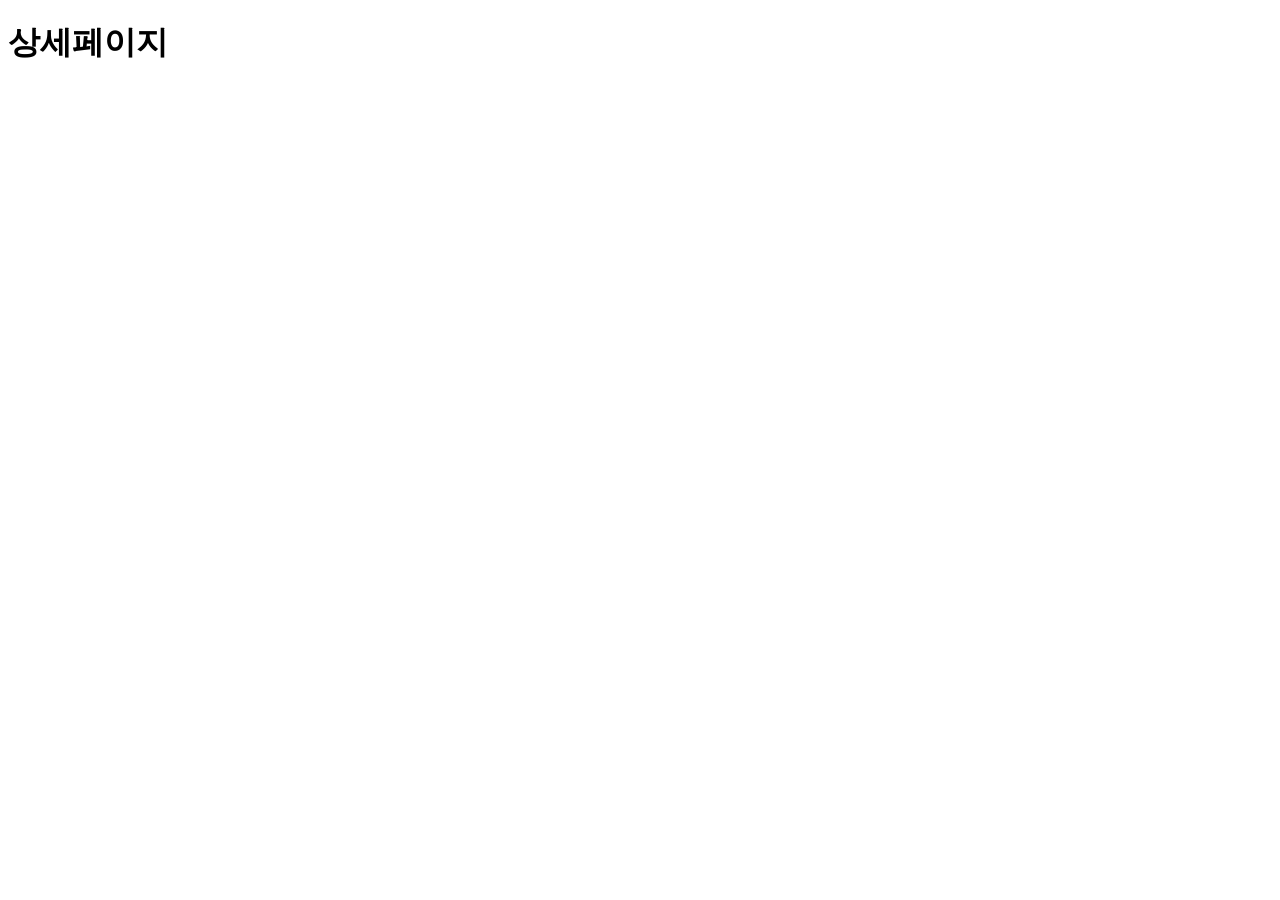
==== sub/detail/detail.html @ cca77a88 "main page finish" ====
<!DOCTYPE html>
<html lang="en">
<head>
    <meta charset="UTF-8">
    <meta name="viewport" content="width=device-width, initial-scale=1.0">
    <title>상세페이지</title>
    <link rel="stylesheet" href="css/detail.css">
</head>
<body>
    <h1>상세페이지</h1>
</body>
</html>
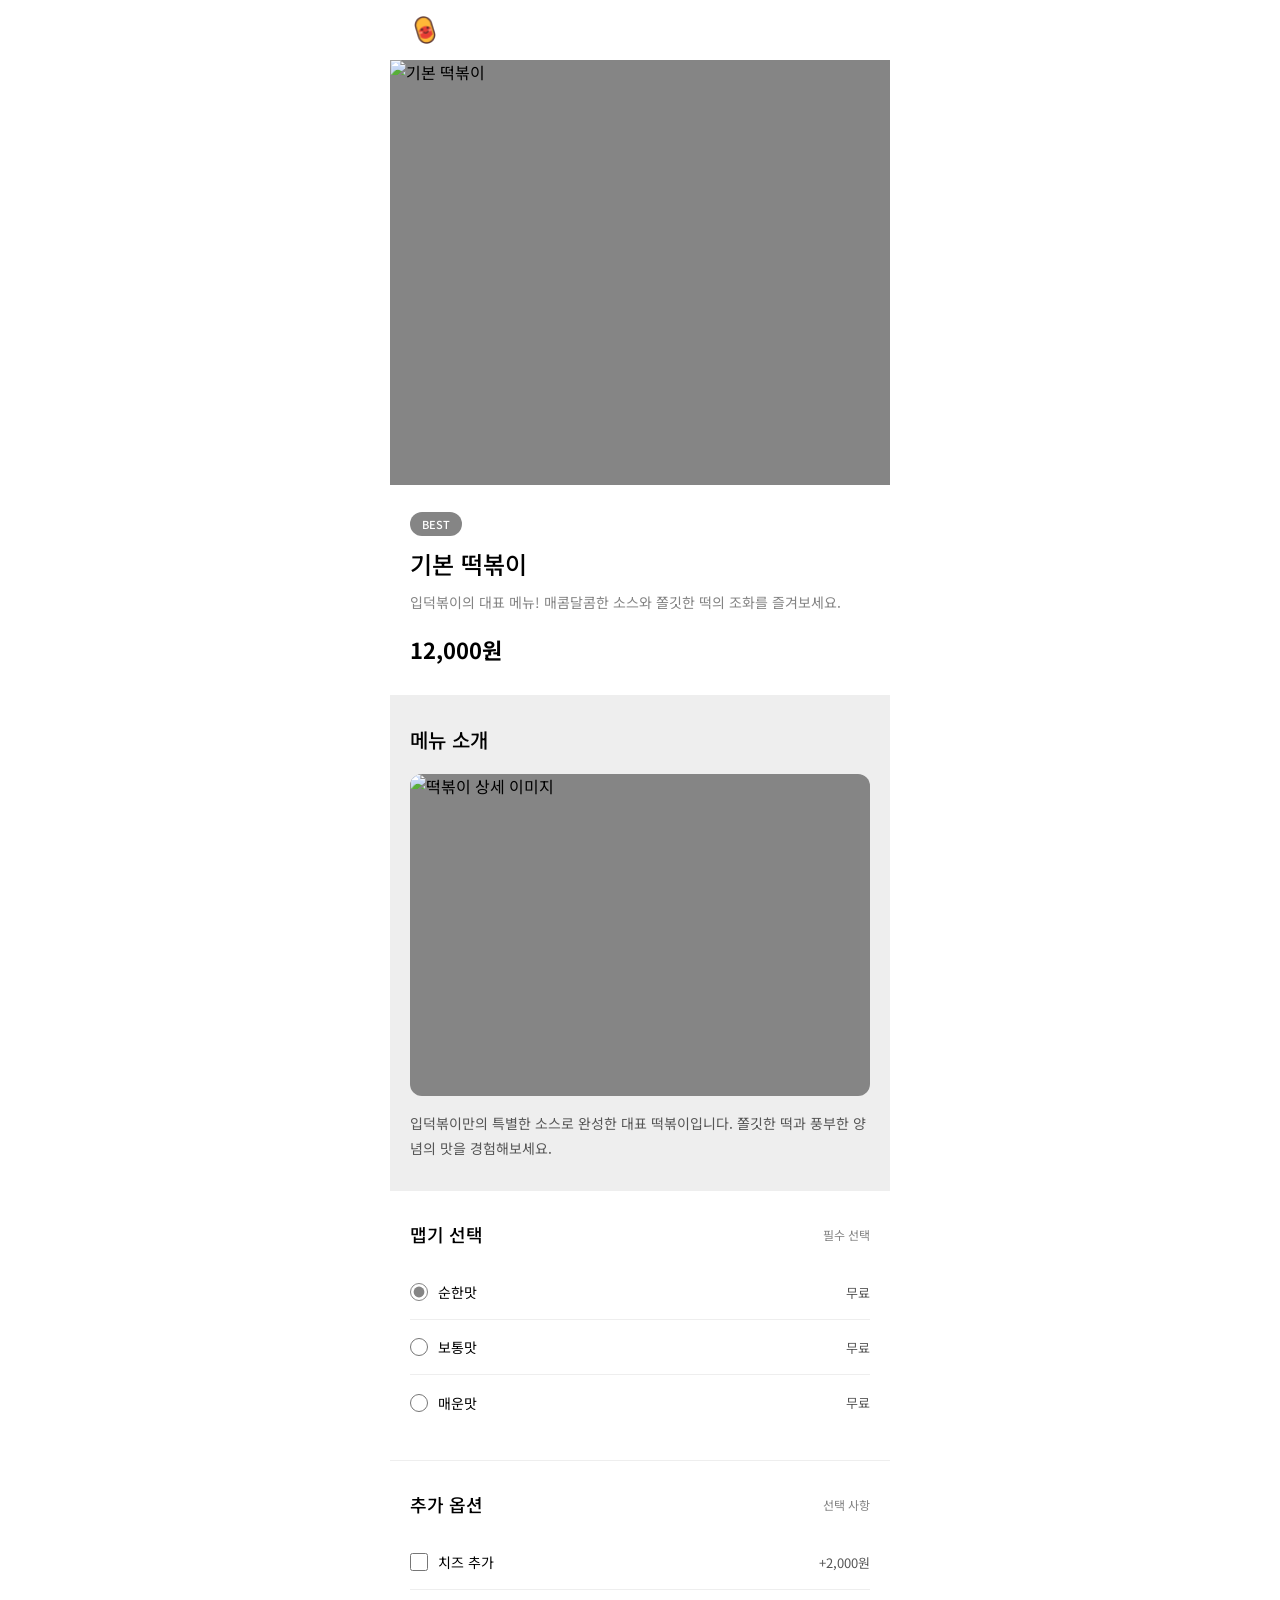
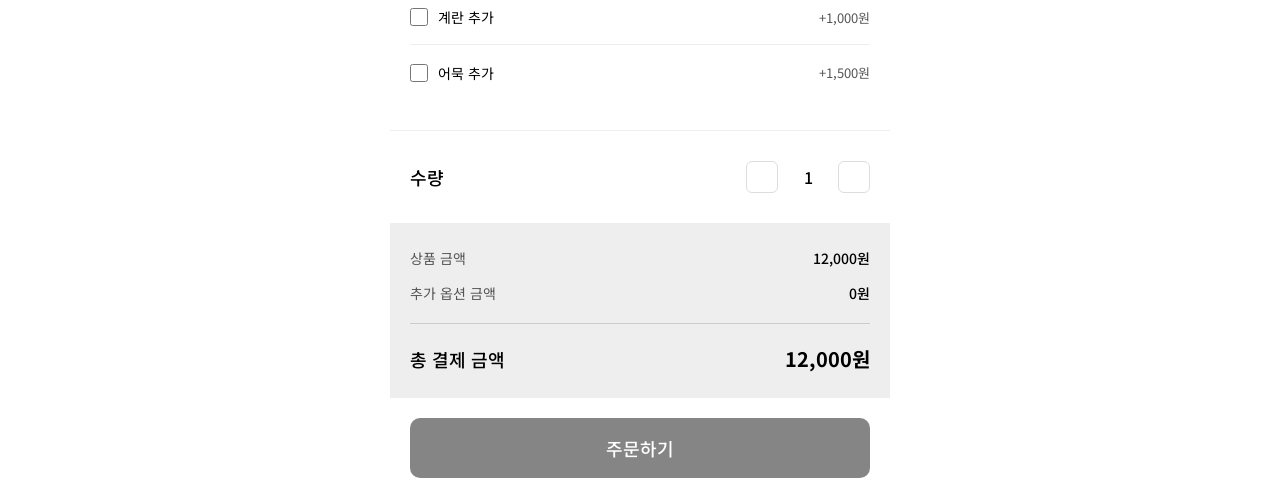
==== commit e4b70abd: "메뉴 수정, 페이지 제작" ====
--- a/sub/detail/detail.html
+++ b/sub/detail/detail.html
@@ -1,12 +1,337 @@
+
 <!DOCTYPE html>
-<html lang="en">
+<html lang="ko">
 <head>
-    <meta charset="UTF-8">
-    <meta name="viewport" content="width=device-width, initial-scale=1.0">
-    <title>상세페이지</title>
-    <link rel="stylesheet" href="css/detail.css">
+  <meta charset="UTF-8">
+  <meta name="viewport" content="width=device-width, initial-scale=1.0">
+  <title>메뉴 상세페이지</title>
+
+  <!-- Noto Sans KR -->
+  <link rel="preconnect" href="https://fonts.googleapis.com">
+  <link rel="preconnect" href="https://fonts.gstatic.com" crossorigin>
+  <link href="https://fonts.googleapis.com/css2?family=Noto+Sans+KR:wght@300;400;500;700&display=swap" rel="stylesheet">
+
+  <!-- Lucide Icons -->
+  <script src="https://unpkg.com/lucide@latest"></script>
+
+  <link rel="stylesheet" href="css/detail.css">
 </head>
+
 <body>
-    <h1>상세페이지</h1>
+
+  <div class="container">
+
+    <!-- HEADER -->
+    <header class="header">
+      <a href="../../index.html" class="logo">
+        <img src="../../img/logo.png" alt="입덕볶이 로고">
+      </a>
+
+      <button class="menu-btn" id="menuOpen" aria-label="메뉴 열기">
+        <i data-lucide="menu"></i>
+      </button>
+    </header>
+
+
+    <!-- PRODUCT IMAGE -->
+    <section class="product-image-section">
+
+      <div class="product-image">
+        <img src="../../images/menu-01.jpg" alt="기본 떡볶이">
+      </div>
+
+    </section>
+
+
+    <!-- PRODUCT INFO -->
+    <section class="product-info">
+
+      <span class="product-badge">BEST</span>
+
+      <h1 class="product-name">기본 떡볶이</h1>
+
+      <p class="product-desc">
+        입덕볶이의 대표 메뉴!
+        매콤달콤한 소스와 쫄깃한 떡의 조화를 즐겨보세요.
+      </p>
+
+      <strong class="product-price">12,000원</strong>
+
+    </section>
+
+
+    <!-- PRODUCT DESCRIPTION -->
+    <section class="product-description">
+
+      <h2 class="section-title">메뉴 소개</h2>
+
+      <div class="description-image">
+        <img src="../../images/menu-detail-01.jpg" alt="떡볶이 상세 이미지">
+      </div>
+
+      <p class="description-text">
+        입덕볶이만의 특별한 소스로 완성한 대표 떡볶이입니다.
+        쫄깃한 떡과 풍부한 양념의 맛을 경험해보세요.
+      </p>
+
+    </section>
+
+
+    <!-- SPICY OPTION -->
+    <section class="option-section">
+
+      <div class="option-title">
+        <h2>맵기 선택</h2>
+        <span>필수 선택</span>
+      </div>
+
+      <div class="option-list">
+
+        <label class="option-item">
+          <input type="radio" name="spicy" value="0" checked>
+          <span class="option-label">순한맛</span>
+          <span class="option-price">무료</span>
+        </label>
+
+        <label class="option-item">
+          <input type="radio" name="spicy" value="0">
+          <span class="option-label">보통맛</span>
+          <span class="option-price">무료</span>
+        </label>
+
+        <label class="option-item">
+          <input type="radio" name="spicy" value="0">
+          <span class="option-label">매운맛</span>
+          <span class="option-price">무료</span>
+        </label>
+
+      </div>
+
+    </section>
+
+
+    <!-- EXTRA OPTION -->
+    <section class="option-section">
+
+      <div class="option-title">
+        <h2>추가 옵션</h2>
+        <span>선택 사항</span>
+      </div>
+
+      <div class="option-list">
+
+        <label class="option-item">
+          <input type="checkbox" class="extra-option" value="2000">
+          <span class="option-label">치즈 추가</span>
+          <span class="option-price">+2,000원</span>
+        </label>
+
+        <label class="option-item">
+          <input type="checkbox" class="extra-option" value="1000">
+          <span class="option-label">계란 추가</span>
+          <span class="option-price">+1,000원</span>
+        </label>
+
+        <label class="option-item">
+          <input type="checkbox" class="extra-option" value="1500">
+          <span class="option-label">어묵 추가</span>
+          <span class="option-price">+1,500원</span>
+        </label>
+
+      </div>
+
+    </section>
+
+
+    <!-- QUANTITY -->
+    <section class="quantity-section">
+
+      <h2>수량</h2>
+
+      <div class="quantity-control">
+        <button type="button" id="minusBtn" aria-label="수량 감소">
+          <i data-lucide="minus"></i>
+        </button>
+
+        <span id="quantity">1</span>
+
+        <button type="button" id="plusBtn" aria-label="수량 증가">
+          <i data-lucide="plus"></i>
+        </button>
+      </div>
+
+    </section>
+
+
+    <!-- TOTAL PRICE -->
+    <section class="total-section">
+
+      <div class="total-row">
+        <span>상품 금액</span>
+        <strong id="basePrice">12,000원</strong>
+      </div>
+
+      <div class="total-row">
+        <span>추가 옵션 금액</span>
+        <strong id="extraPrice">0원</strong>
+      </div>
+
+      <div class="total-row total-final">
+        <span>총 결제 금액</span>
+        <strong id="totalPrice">12,000원</strong>
+      </div>
+
+    </section>
+
+
+    <!-- ORDER BUTTON -->
+    <section class="order-section">
+
+      <button type="button" class="order-btn" id="orderBtn">
+        주문하기
+      </button>
+
+    </section>
+
+
+    <!-- SIDE MENU -->
+    <nav class="side-menu" id="sideMenu">
+
+      <div class="side-menu-header">
+        <button class="menu-close" id="menuClose" aria-label="메뉴 닫기">
+          <i data-lucide="x"></i>
+        </button>
+      </div>
+
+      <ul class="side-menu-list">
+        <li><a href="../lists/lists.html">떡볶이 메뉴</a></li>
+        <li><a href="#">소개</a></li>
+        <li><a href="#">커뮤니티</a></li>
+        <li><a href="#">로그인</a></li>
+      </ul>
+
+    </nav>
+
+  </div>
+
+
+  <!-- MENU OVERLAY -->
+  <div class="menu-overlay" id="menuOverlay"></div>
+
+
+  <!-- JAVASCRIPT -->
+  <script>
+    lucide.createIcons();
+
+    // SIDE MENU
+    const menuOpen = document.getElementById('menuOpen');
+    const menuClose = document.getElementById('menuClose');
+    const sideMenu = document.getElementById('sideMenu');
+    const menuOverlay = document.getElementById('menuOverlay');
+
+    function openMenu() {
+      sideMenu.classList.add('active');
+      menuOverlay.classList.add('active');
+      document.body.classList.add('menu-open');
+    }
+
+    function closeMenu() {
+      sideMenu.classList.remove('active');
+      menuOverlay.classList.remove('active');
+      document.body.classList.remove('menu-open');
+    }
+
+    menuOpen.addEventListener('click', openMenu);
+    menuClose.addEventListener('click', closeMenu);
+    menuOverlay.addEventListener('click', closeMenu);
+
+    document.querySelectorAll('.side-menu-list a').forEach(link => {
+      link.addEventListener('click', closeMenu);
+    });
+
+    document.addEventListener('keydown', event => {
+      if (event.key === 'Escape') closeMenu();
+    });
+
+
+    // PRODUCT PRICE
+    const basePrice = 12000;
+    let quantity = 1;
+
+    const quantityText = document.getElementById('quantity');
+    const minusBtn = document.getElementById('minusBtn');
+    const plusBtn = document.getElementById('plusBtn');
+
+    const extraOptions = document.querySelectorAll('.extra-option');
+
+    const basePriceText = document.getElementById('basePrice');
+    const extraPriceText = document.getElementById('extraPrice');
+    const totalPriceText = document.getElementById('totalPrice');
+
+    function formatPrice(price) {
+      return price.toLocaleString('ko-KR') + '원';
+    }
+
+    function updatePrice() {
+
+      let extraPrice = 0;
+
+      extraOptions.forEach(option => {
+        if (option.checked) {
+          extraPrice += Number(option.value);
+        }
+      });
+
+      const totalPrice = (basePrice + extraPrice) * quantity;
+
+      quantityText.textContent = quantity;
+
+      basePriceText.textContent = formatPrice(basePrice * quantity);
+      extraPriceText.textContent = formatPrice(extraPrice * quantity);
+      totalPriceText.textContent = formatPrice(totalPrice);
+    }
+
+    minusBtn.addEventListener('click', () => {
+      if (quantity > 1) {
+        quantity--;
+        updatePrice();
+      }
+    });
+
+    plusBtn.addEventListener('click', () => {
+      quantity++;
+      updatePrice();
+    });
+
+    extraOptions.forEach(option => {
+      option.addEventListener('change', updatePrice);
+    });
+
+    // ORDER BUTTON
+    document.getElementById('orderBtn').addEventListener('click', () => {
+
+      const orderData = {
+        name: '기본 떡볶이',
+        quantity: quantity,
+        options: Array.from(extraOptions)
+          .filter(option => option.checked)
+          .map(option => ({
+            name: option.nextElementSibling.textContent,
+            price: Number(option.value)
+          })),
+        totalPrice: (basePrice + Array.from(extraOptions)
+          .filter(option => option.checked)
+          .reduce((sum, option) => sum + Number(option.value), 0)) * quantity
+      };
+
+      sessionStorage.setItem('orderData', JSON.stringify(orderData));
+
+      location.href = '../payment/payment.html';
+    });
+
+    updatePrice();
+
+  </script>
+
 </body>
-</html>+</html>
--- a/sub/detail/css/detail.css
+++ b/sub/detail/css/detail.css
@@ -0,0 +1,476 @@
+
+/* =========================
+   GLOBAL
+========================= */
+
+* {
+  margin: 0;
+  padding: 0;
+  box-sizing: border-box;
+}
+
+a {
+  text-decoration: none;
+  color: #000000;
+}
+
+body {
+  width: 100%;
+  font-family: 'Noto Sans KR', sans-serif;
+  color: #000000;
+  background: #ffffff;
+}
+
+body.menu-open {
+  overflow: hidden;
+}
+
+button {
+  font-family: inherit;
+  cursor: pointer;
+  border: none;
+}
+
+.container {
+  width: 100%;
+  max-width: 500px;
+  min-height: 100vh;
+  margin: 0 auto;
+  overflow: hidden;
+  position: relative;
+}
+
+
+/* =========================
+   HEADER
+========================= */
+
+.header {
+  width: 100%;
+  height: 60px;
+  padding: 0 20px;
+
+  display: flex;
+  align-items: center;
+  justify-content: space-between;
+}
+
+.logo img {
+  display: block;
+  width: auto;
+  height: 30px;
+  object-fit: contain;
+}
+
+.menu-btn {
+  display: flex;
+  align-items: center;
+  justify-content: center;
+  background: none;
+}
+
+.menu-btn i {
+  width: 24px;
+  height: 24px;
+}
+
+
+/* =========================
+   PRODUCT IMAGE
+========================= */
+
+.product-image-section {
+  width: 100%;
+}
+
+.product-image {
+  width: 100%;
+  aspect-ratio: 1 / 0.85;
+  background: #858585;
+  overflow: hidden;
+}
+
+.product-image img {
+  width: 100%;
+  height: 100%;
+  display: block;
+  object-fit: cover;
+}
+
+
+/* =========================
+   PRODUCT INFO
+========================= */
+
+.product-info {
+  width: 100%;
+  padding: 25px 20px 30px;
+}
+
+.product-badge {
+  display: inline-block;
+  padding: 4px 12px;
+
+  border-radius: 20px;
+  background: #858585;
+  color: #ffffff;
+
+  font-size: 11px;
+  font-weight: 500;
+}
+
+.product-name {
+  margin-top: 10px;
+  font-size: 24px;
+  font-weight: 500;
+}
+
+.product-desc {
+  margin-top: 10px;
+
+  font-size: 14px;
+  line-height: 1.7;
+  font-weight: 400;
+  color: #838383;
+}
+
+.product-price {
+  display: block;
+  margin-top: 18px;
+
+  font-size: 22px;
+  font-weight: 700;
+}
+
+
+/* =========================
+   PRODUCT DESCRIPTION
+========================= */
+
+.product-description {
+  width: 100%;
+  padding: 30px 20px;
+  background: #eeeeee;
+}
+
+.section-title {
+  margin-bottom: 20px;
+
+  font-size: 20px;
+  font-weight: 500;
+}
+
+.description-image {
+  width: 100%;
+  aspect-ratio: 1 / 0.7;
+  border-radius: 12px;
+  background: #858585;
+  overflow: hidden;
+}
+
+.description-image img {
+  width: 100%;
+  height: 100%;
+  display: block;
+  object-fit: cover;
+}
+
+.description-text {
+  margin-top: 15px;
+
+  font-size: 14px;
+  line-height: 1.8;
+  color: #555555;
+}
+
+
+/* =========================
+   OPTION SECTION
+========================= */
+
+.option-section {
+  width: 100%;
+  padding: 30px 20px;
+
+  border-bottom: 1px solid #eeeeee;
+}
+
+.option-title {
+  display: flex;
+  align-items: center;
+  justify-content: space-between;
+
+  margin-bottom: 18px;
+}
+
+.option-title h2 {
+  font-size: 18px;
+  font-weight: 500;
+}
+
+.option-title span {
+  font-size: 12px;
+  color: #838383;
+}
+
+.option-list {
+  display: flex;
+  flex-direction: column;
+}
+
+.option-item {
+  min-height: 55px;
+  display: flex;
+  align-items: center;
+  gap: 10px;
+
+  border-bottom: 1px solid #eeeeee;
+  cursor: pointer;
+}
+
+.option-item:last-child {
+  border-bottom: none;
+}
+
+.option-item input {
+  width: 18px;
+  height: 18px;
+  accent-color: #858585;
+}
+
+.option-label {
+  flex: 1;
+  font-size: 14px;
+  font-weight: 400;
+}
+
+.option-price {
+  font-size: 13px;
+  color: #555555;
+}
+
+
+/* =========================
+   QUANTITY
+========================= */
+
+.quantity-section {
+  width: 100%;
+  padding: 30px 20px;
+
+  display: flex;
+  align-items: center;
+  justify-content: space-between;
+}
+
+.quantity-section h2 {
+  font-size: 18px;
+  font-weight: 500;
+}
+
+.quantity-control {
+  display: flex;
+  align-items: center;
+  gap: 20px;
+}
+
+.quantity-control button {
+  width: 32px;
+  height: 32px;
+
+  display: flex;
+  align-items: center;
+  justify-content: center;
+
+  border: 1px solid #dddddd;
+  border-radius: 6px;
+  background: #ffffff;
+}
+
+.quantity-control button i {
+  width: 16px;
+  height: 16px;
+}
+
+.quantity-control span {
+  min-width: 20px;
+  text-align: center;
+  font-size: 16px;
+  font-weight: 500;
+}
+
+
+/* =========================
+   TOTAL PRICE
+========================= */
+
+.total-section {
+  width: 100%;
+  padding: 25px 20px;
+  background: #eeeeee;
+}
+
+.total-row {
+  display: flex;
+  align-items: center;
+  justify-content: space-between;
+
+  margin-bottom: 15px;
+  font-size: 14px;
+}
+
+.total-row span {
+  color: #555555;
+}
+
+.total-row strong {
+  font-weight: 500;
+}
+
+.total-final {
+  margin-top: 20px;
+  margin-bottom: 0;
+  padding-top: 20px;
+
+  border-top: 1px solid #cccccc;
+
+  font-size: 18px;
+}
+
+.total-final span {
+  color: #000000;
+  font-weight: 500;
+}
+
+.total-final strong {
+  font-size: 20px;
+  font-weight: 700;
+}
+
+
+/* =========================
+   ORDER BUTTON
+========================= */
+
+.order-section {
+  width: 100%;
+  padding: 20px;
+}
+
+.order-btn {
+  width: 100%;
+  height: 60px;
+
+  border-radius: 10px;
+  background: #858585;
+  color: #ffffff;
+
+  font-size: 18px;
+  font-weight: 500;
+}
+
+
+/* =========================
+   SIDE MENU
+========================= */
+
+.menu-overlay {
+  position: fixed;
+  top: 0;
+  left: 0;
+  width: 100%;
+  height: 100%;
+
+  background: rgba(0, 0, 0, 0.5);
+
+  opacity: 0;
+  visibility: hidden;
+
+  transition: opacity 0.3s ease, visibility 0.3s ease;
+
+  z-index: 100;
+}
+
+.menu-overlay.active {
+  opacity: 1;
+  visibility: visible;
+}
+
+.side-menu {
+  position: fixed;
+  top: 0;
+  right: 0;
+
+  width: min(66.666vw, 333px);
+  height: 100vh;
+  height: 100dvh;
+
+  padding: 25px 20px;
+
+  background: #ffffff;
+
+  transform: translateX(100%);
+  transition: transform 0.3s ease;
+
+  z-index: 101;
+}
+
+.side-menu.active {
+  transform: translateX(0);
+}
+
+.side-menu-header {
+  display: flex;
+  align-items: center;
+  justify-content: flex-end;
+
+  padding-bottom: 25px;
+  border-bottom: 1px solid #eeeeee;
+}
+
+.menu-close {
+  display: flex;
+  align-items: center;
+  justify-content: center;
+  background: none;
+}
+
+.menu-close i {
+  width: 24px;
+  height: 24px;
+}
+
+.side-menu-list {
+  list-style: none;
+  margin-top: 20px;
+}
+
+.side-menu-list li {
+  border-bottom: 1px solid #eeeeee;
+}
+
+.side-menu-list a {
+  display: block;
+  padding: 20px 0;
+
+  color: #000000;
+  font-size: 16px;
+  font-weight: 500;
+}
+
+
+/* =========================
+   RESPONSIVE
+========================= */
+
+@media (max-width: 360px) {
+
+  .product-name {
+    font-size: 22px;
+  }
+
+  .total-final strong {
+    font-size: 18px;
+  }
+
+}
